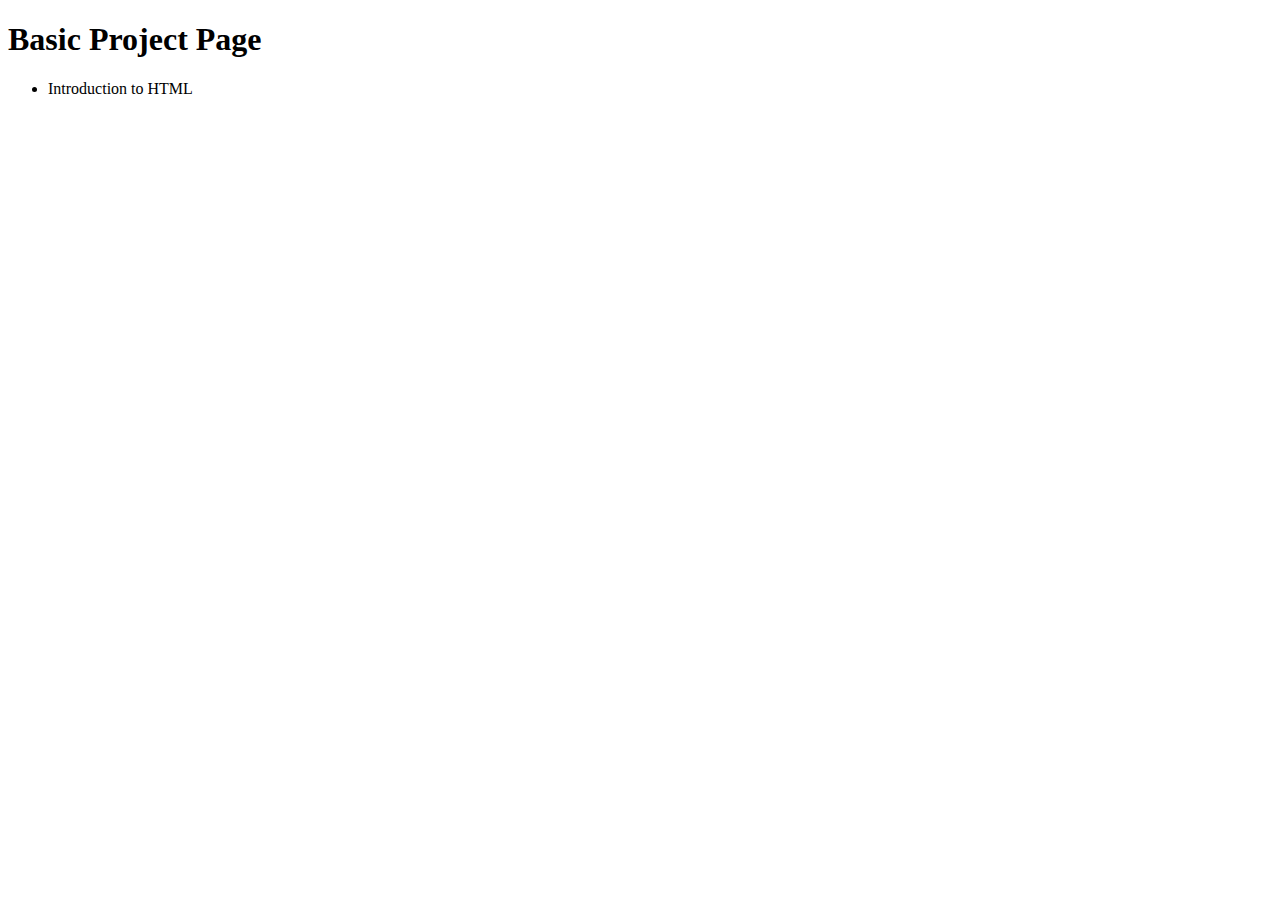
==== index.html @ e4d63fd0 "Update" ====
<!DOCTYPE html>
<html lang="en">
<head>
    <meta charset="UTF-8">
    <meta name="viewport" content="width=device-width, initial-scale=1.0">
    <title>Basic Web Project Page</title>
</head>
<body>
    <h1>Basic Project Page</h1>
    <ul>
        <li>Introduction to HTML</li>
    </ul>
</body>
</html>
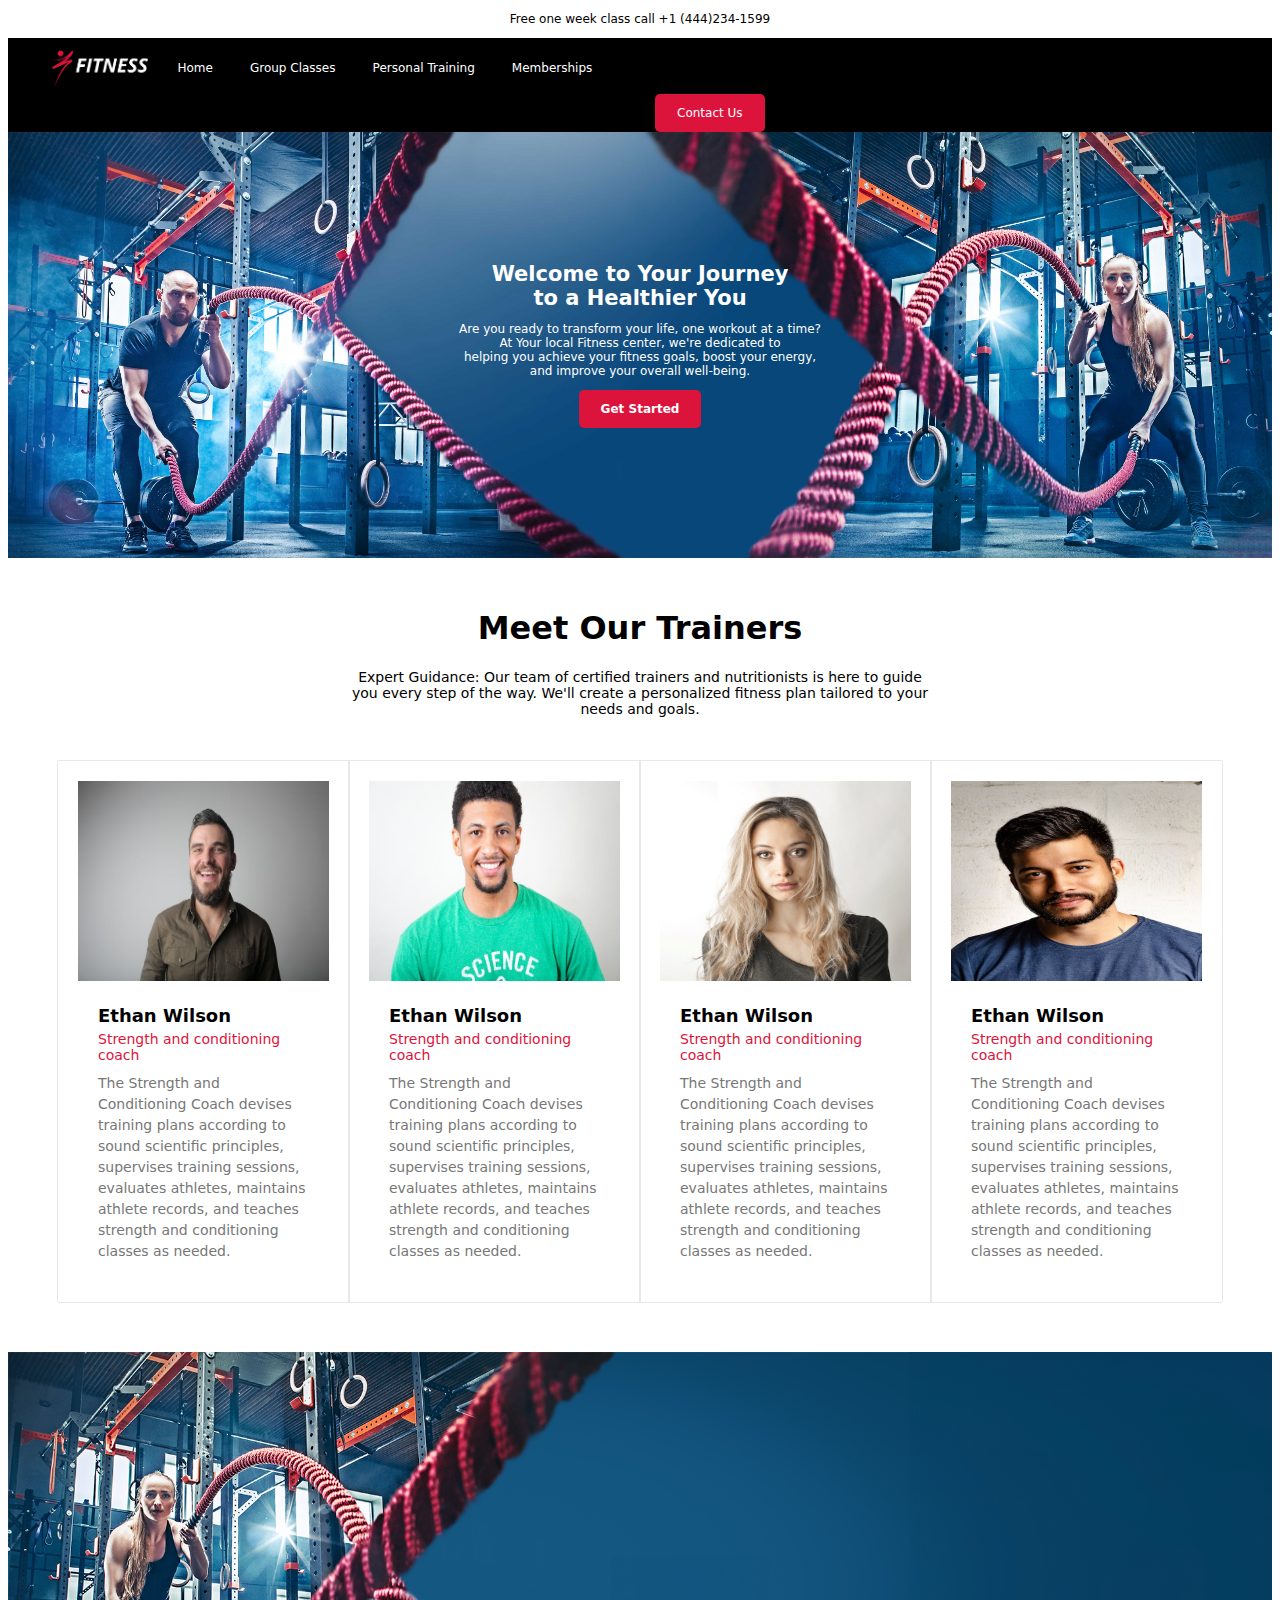
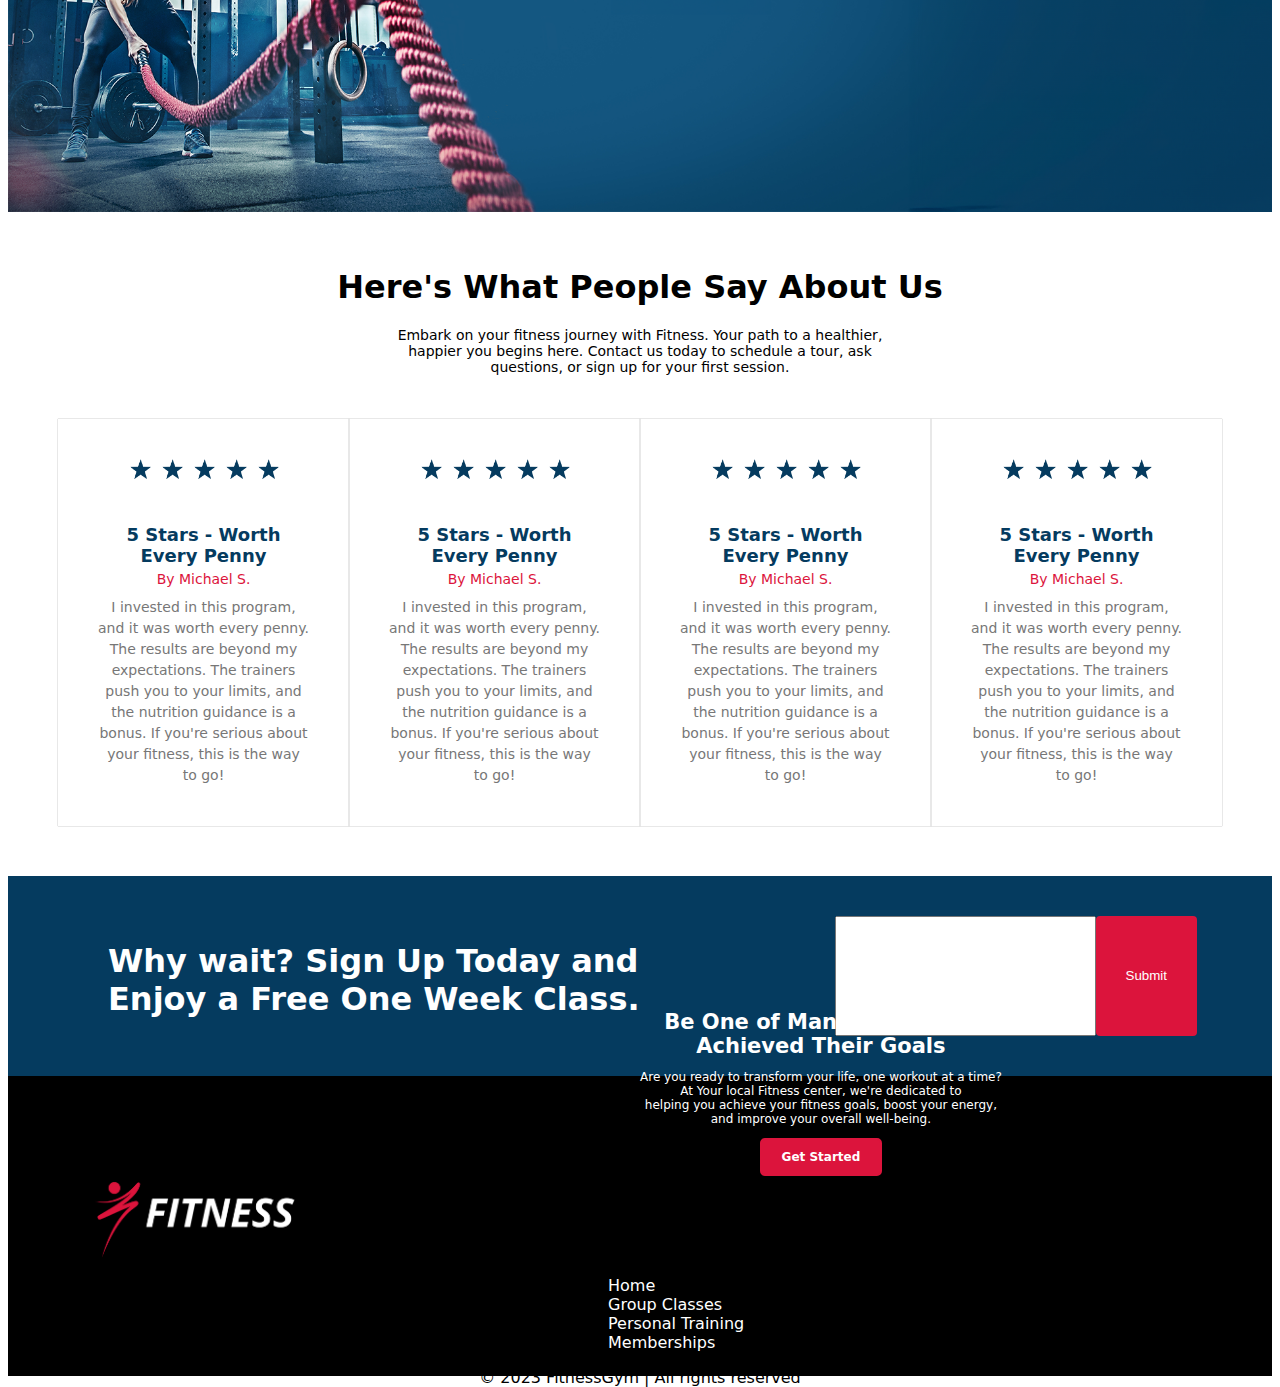
==== commit 72bc824d: "Add files via upload" ====
--- a/index.html
+++ b/index.html
@@ -3,12 +3,236 @@
 <head>
     <meta charset="UTF-8">
     <meta name="viewport" content="width=device-width, initial-scale=1.0">
-    <title>Basic Web Project Page</title>
+    <title>FitnessGym.com</title>
+    <link rel="stylesheet" href="styles.css">
+    <link rel="icon" type="image/x-icon" href="Images/favicon.ico">
 </head>
 <body>
-    <h1>Basic Project Page</h1>
-    <ul>
-        <li>Introduction to HTML</li>
-    </ul>
+    <div id="container">
+    <div class="infobar">
+        <p>Free one week class call +1 (444)234-1599</p>
+    </div>
+    
+    <div class="navbar">
+        <img src="/Images/Fitness_Logo_fitness-02.png" alt="Fitness Gym logo" style="width:10%;height:10%;">
+    
+        <div class="navbar-item">
+            <a href="index.html">Home</a>
+            <a href="group_classes.html">Group Classes</a>
+            <a href="personal_training.html">Personal Training</a>
+            <a href="memberships.html">Memberships</a>
+        </div>
+
+        <a class="navbar-button href="contact us>Contact Us</a>
+        
+    </div>
+
+    <div class="image-container">
+        <img src="/Images/Hero.jpg" class="hero_image">
+        <div class="text-overlay">Welcome to Your Journey <br> to a Healthier You
+            <p>Are you ready to transform your life, one workout at a time? <br> At Your local Fitness 
+                center, we're dedicated to <br> helping you achieve your fitness goals, boost your energy, <br> and improve your overall well-being.</p>
+                <a href="contact us">Get Started</a>
+        </div>
+       
+    </div>
+
+    <main>
+    <div class="section_1">
+    <h1>Meet Our Trainers</h1>
+    <p>Expert Guidance: Our team of certified trainers and nutritionists is here to guide <br> you every step of 
+        the way. We'll create a personalized fitness plan tailored to your <br> needs and goals.</p>
+    </div>
+
+    <div class="card_row"> 
+       
+        <div class="profile-card">
+            
+            <img class="profile-image" src="/Images/pexels-andrea-piacquadio-3785079.jpg" alt="Profile Image">
+        
+            <div class="profile-details">
+                
+                <div class="user-name">Ethan Wilson</div>
+        
+                <div class="user-role">Strength and conditioning coach</div>
+        
+                <div class="user-bio">
+                    The Strength and Conditioning Coach devises training plans according to sound scientific principles, supervises training sessions, evaluates athletes, maintains athlete records, and teaches strength and conditioning classes as needed.
+                </div>
+            </div>
+
+        </div>
+        
+        <div class="profile-card">
+            
+            <img class="profile-image" src="/Images/pexels-justin-shaifer-1222271.jpg" alt="Profile Image">
+        
+            <div class="profile-details">
+                
+                <div class="user-name">Ethan Wilson</div>
+        
+                <div class="user-role">Strength and conditioning coach</div>
+        
+                <div class="user-bio">
+                    The Strength and Conditioning Coach devises training plans according to sound scientific principles, supervises training sessions, evaluates athletes, maintains athlete records, and teaches strength and conditioning classes as needed.
+                </div>
+            </div>
+
+        </div>
+
+        <div class="profile-card">
+            
+            <img class="profile-image" src="/Images/pexels-andrea-piacquadio-3785424.jpg" alt="Profile Image">
+        
+            <div class="profile-details">
+                
+                <div class="user-name">Ethan Wilson</div>
+        
+                <div class="user-role">Strength and conditioning coach</div>
+        
+                <div class="user-bio">
+                    The Strength and Conditioning Coach devises training plans according to sound scientific principles, supervises training sessions, evaluates athletes, maintains athlete records, and teaches strength and conditioning classes as needed.
+                </div>
+            </div>
+
+        </div>
+
+        <div class="profile-card">
+            
+            <img class="profile-image" src="/Images/pexels-italo-melo-2379005.jpg" alt="Profile Image">
+        
+            <div class="profile-details">
+                
+                <div class="user-name">Ethan Wilson</div>
+        
+                <div class="user-role">Strength and conditioning coach</div>
+        
+                <div class="user-bio">
+                    The Strength and Conditioning Coach devises training plans according to sound scientific principles, supervises training sessions, evaluates athletes, maintains athlete records, and teaches strength and conditioning classes as needed.
+                </div>
+            </div>
+
+        </div>
+        
+    </div>
+    
+    <img src="/Images/Hero_2.png" class="hero_image">
+    <div class="text-overlay-1">Be One of Many Who Have <br> Achieved Their Goals
+        <p>Are you ready to transform your life, one workout at a time? <br> At Your local Fitness 
+            center, we're dedicated to <br> helping you achieve your fitness goals, boost your energy, <br> and improve your overall well-being.</p>
+            <a href="contact us">Get Started</a>
+    </div>
+
+    <div class="section_1">
+        <h1>Here's What People Say About Us</h1>
+        <p>Embark on your fitness journey with Fitness. Your path to a healthier,<br> happier 
+            you begins here. Contact us today to schedule a tour, ask <br> questions, or sign 
+            up for your first session.</p>
+        </div>
+
+        <div class="card_row"> 
+       
+            <div class="profile-card">
+                
+                <img class="review-image" src="/Images/Screenshot 2023-12-04 at 4.24.12 PM.png" alt="Review Image">
+            
+                <div class="review-details">
+                    
+                    <div class="review-name">5 Stars - Worth Every Penny</div>
+            
+                    <div class="review-role"> By Michael S.</div>
+            
+                    <div class="review-bio">
+                        I invested in this program, and it was worth every penny. The results are beyond my expectations. The trainers push you to your limits, and the nutrition guidance is a bonus. If you're serious about your fitness, this is the way to go!
+                    </div>
+                </div>
+    
+            </div>
+
+            <div class="profile-card">
+                
+                <img class="review-image" src="/Images/Screenshot 2023-12-04 at 4.24.12 PM.png" alt="Review Image">
+            
+                <div class="review-details">
+                    
+                    <div class="review-name">5 Stars - Worth Every Penny</div>
+            
+                    <div class="review-role"> By Michael S.</div>
+            
+                    <div class="review-bio">
+                        I invested in this program, and it was worth every penny. The results are beyond my expectations. The trainers push you to your limits, and the nutrition guidance is a bonus. If you're serious about your fitness, this is the way to go!
+                    </div>
+                </div>
+    
+            </div>
+
+            <div class="profile-card">
+                
+                <img class="review-image" src="/Images/Screenshot 2023-12-04 at 4.24.12 PM.png" alt="Review Image">
+            
+                <div class="review-details">
+                    
+                    <div class="review-name">5 Stars - Worth Every Penny</div>
+            
+                    <div class="review-role"> By Michael S.</div>
+            
+                    <div class="review-bio">
+                        I invested in this program, and it was worth every penny. The results are beyond my expectations. The trainers push you to your limits, and the nutrition guidance is a bonus. If you're serious about your fitness, this is the way to go!
+                    </div>
+                </div>
+    
+            </div>
+
+            <div class="profile-card">
+                
+                <img class="review-image" src="/Images/Screenshot 2023-12-04 at 4.24.12 PM.png" alt="Review Image">
+            
+                <div class="review-details">
+                    
+                    <div class="review-name">5 Stars - Worth Every Penny</div>
+            
+                    <div class="review-role"> By Michael S.</div>
+            
+                    <div class="review-bio">
+                        I invested in this program, and it was worth every penny. The results are beyond my expectations. The trainers push you to your limits, and the nutrition guidance is a bonus. If you're serious about your fitness, this is the way to go!
+                    </div>
+                </div>
+    
+            </div>
+
+        </div>
+
+        <div class="email-input">
+                <div class="email-input-item">
+                    <h1>Why wait? Sign Up Today and <br> Enjoy a Free One Week Class.</h1>
+                    <form action="#" method="post" id="emailForm">
+                        <label for="email"></label>
+                        <input type="email" id="email" name="email" required>
+                    
+                        <button type="submit">Submit</button>
+                    </form>
+                </div>
+
+        </div>
+
+    </main>
+
+    <footer>
+        <div class="footer">
+
+            <img src="/Images/Fitness_Logo_fitness-02.png" alt="Fitness Gym logo">
+    
+        <div class="footer-item">
+            <a href="index.html">Home</a>
+            <a href="group_classes.html">Group Classes</a>
+            <a href="personal_training.html">Personal Training</a>
+            <a href="memberships.html">Memberships</a>
+        </div>
+
+        <P>© 2023 FitnessGym | All rights reserved</P>
+        </div>
+    </footer>
+
+    </div>
 </body>
 </html>--- a/styles.css
+++ b/styles.css
@@ -0,0 +1,263 @@
+html {
+    font-family: system-ui, -apple-system, BlinkMacSystemFont, 'Segoe UI', Roboto, Oxygen, Ubuntu, Cantarell, 'Open Sans', 'Helvetica Neue', sans-serif;
+}
+
+.navbar {
+    background-color: black;
+    position: sticky;
+    padding-left: 30px;
+    display: flex;
+    align-items: center;
+    flex-wrap: wrap;
+    flex-direction: row;
+}
+
+.navbar .navbar-button {
+    margin-left: 50%;
+}
+
+.infobar {
+    position: sticky;
+}
+
+.hero_image {
+    width: 100%
+}
+
+.navbar-item a {
+    padding: 14px 16px;
+    text-decoration: none;
+    color: white;
+    font-size: 12px;
+}
+
+.infobar p {
+    font-size: 12px;
+    text-align: center;
+}
+
+.navbar-button {  
+    display: inline-block;
+    padding: 10px 20px;
+    font-size: 12px;
+    text-align: center;
+    text-decoration: none;
+    cursor: pointer;
+    border: 2px solid #DC143C; 
+    border-radius: 5px; 
+    color: white;
+    background-color: #DC143C;
+}
+
+.image-container {
+    position: relative;
+    width: 100%;
+    margin: auto;
+}
+
+.image-container img {
+    width: 100%;
+    height: auto;
+    display: block;
+}
+
+.text-overlay {
+    position: absolute;
+    top: 50%;
+    left: 50%;
+    transform: translate(-50%, -50%);
+    color: white;
+    text-align: center;
+    font-size: 21px;
+    font-weight: bold;
+}
+
+.text-overlay-1 {
+    position: absolute;
+    top: 290%;
+    left: 50%;
+    color: white;
+    text-align: center;
+    font-size: 21px;
+    font-weight: bold;
+}
+
+.text-overlay a {
+    display: inline-block;
+    padding: 10px 20px;
+    font-size: 12px;
+    text-align: center;
+    text-decoration: none;
+    cursor: pointer;
+    border: 2px solid #DC143C; 
+    border-radius: 5px; 
+    color: white;
+    background-color: #DC143C;
+}
+
+.text-overlay-1 a{ 
+    display: inline-block;
+    padding: 10px 20px;
+    font-size: 12px;
+    text-align: center;
+    text-decoration: none;
+    cursor: pointer;
+    border: 2px solid #DC143C; 
+    border-radius: 5px; 
+    color: white;
+    background-color: #DC143C;
+}
+
+.text-overlay-1 p {
+    font-size: 12px;
+    font-weight: normal;
+}
+
+.text-overlay p {
+    font-size: 12px;
+    font-weight: normal;
+}
+
+.section_1 h1, p{
+    text-align: center;
+}
+
+.section_1 p {
+    font-size: 14px;
+}
+
+.section_1 {
+    padding: 30px;
+}
+
+.profile-card {
+    width: 300px;
+    padding: 20px;
+    box-shadow: 0 0px 1px#777;
+    overflow: hidden;
+    
+}
+
+.profile-image {
+    width: 100%;
+    height: 200px;
+}
+
+.profile-details {
+    padding: 20px;
+}
+
+.user-name {
+    font-size: 18px;
+    font-weight: bold;
+    margin-bottom: 5px;
+}
+
+.user-role {
+    font-size: 14px;
+    color: #DC143C;
+    margin-bottom: 10px;
+}
+
+.user-bio {
+    font-size: 14px;
+    line-height: 1.5;
+    color: #777;
+}
+
+.card_row {
+    display: flex;
+    flex-direction: row;
+    padding: 0 50px 50px 50px;
+}
+
+.review-image {
+    width: 100%;
+    height: auto;
+}
+
+.review-details {
+    padding: 20px;
+}
+
+.review-name {
+    font-size: 18px;
+    font-weight: bold;
+    margin-bottom: 5px;
+    color: #053B5F;
+    text-align: center;
+}
+
+.review-role {
+    font-size: 14px;
+    color: #DC143C;
+    margin-bottom: 10px;
+    text-align: center;
+}
+
+.review-bio {
+    font-size: 14px;
+    line-height: 1.5;
+    color: #777;
+    text-align: center;
+}
+
+.email-input {
+    background-color: #053B5F;
+    height: 200px;
+}
+
+.email-input h1 {
+    color: white;
+    padding: 45px 0px 0px 100px;
+}
+
+form {
+    padding: 40px;
+    margin: 0 auto;
+    display: inline-flex;
+}
+
+label {
+    padding: 60px;
+}
+
+input {
+    padding: 40px;
+    box-sizing: border-box;
+}
+
+button {
+    background-color: #DC143C;
+    color: white;
+    padding: 30px;
+    border: none;
+    border-radius: 4px;
+    cursor: pointer;
+}
+
+.email-input-item {
+    display: flex;
+}
+
+.footer {
+    width: 100%;
+    background-color: black;
+    height: 300px;
+}
+
+.footer a {
+    text-decoration: none;
+    color: white;
+    display: block;
+}
+
+.footer img {
+    width: 20%;
+    padding-top: 80px;
+    padding-left: 60px;
+}
+
+.footer-item {
+    padding-left: 600px;
+}